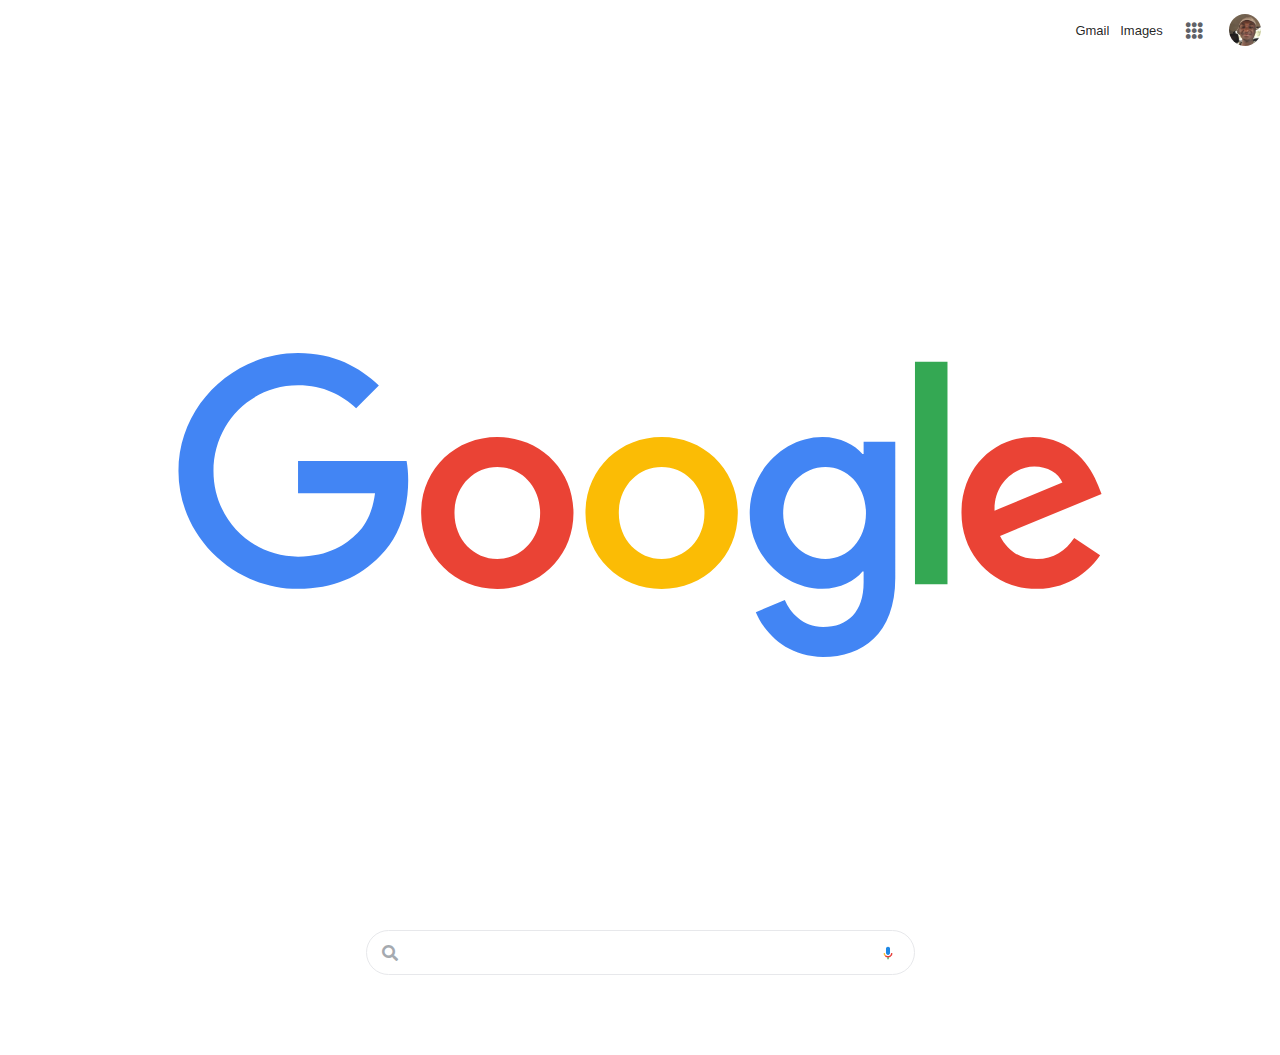
==== index.html @ 72ac7976 "Made index.html google's primary search page, added styling, and templates" ====
<!DOCTYPE html>
<html lang="en">
<head>
    <meta charsets="UTF-8">
    <meta http-equiv="X-UA-Compatible" content="IE=edge">
    <meta name="viewport" content="width=device-width, initial-scale=1.0">
    <link rel="stylesheet" href="styles.css">

    <!-- icons: Font awesome-->
    <link rel="stylesheet" href="https://cdnjs.cloudflare.com/ajax/libs/font-awesome/5.15.4/css/all.min.css">
    <title>Search</title>
<body>
    <!--Navbar-->
    <nav class="navbar">
        <div class="navbar-wrapper">
            <a href="#">Gmail</a>
            <a href="#">Images</a>
            <div class="app">
                <i class="fas fa-ellipsis-v"></i>
                <i class="fas fa-ellipsis-v"></i>
                <i class="fas fa-ellipsis-v"></i>
            </div>
            <div class="account">
                <img class="account" src="templates/account.JPG">
            </div>
        </div>
    </nav>

    <!--Main-->
    <main>
        <img class="logo" src="templates/google-logo.svg">
        <div class="search">
            <span class="fas fa-search"></span>
            <input type="text">
            <img src="templates/microphone.png">
        </div>
    </main>

    <!-- footer-->
</body>
</html>
---- styles.css ----
*
{
    margin: 0;
    padding: 0;
    outline: 0;
    box-sizing: border-box;
    font-family: Arial, Helvetica, sans-serif;
}

.navbar
{
    display: block;
    float: right;
    height: 50px;
    padding: 10px;
}

.navbar-wrapper
{
    width: 200px;
    display: 200px;
    display: flex;
    justify-content: space-around;
    align-items: center;
    font-size: 13px;
}

.navbar-wrapper > a
{
    text-decoration: none;
    color: rgba(0, 0, 0, 0.87)
}

.navbar-wrapper > a:hover
{
    text-decoration: underline;
}

.app, .account
{
    display: flex;
    justify-content: center;
    align-items: center;
    width: 40px;
    height: 40px;
    border-radius: 50%;
    cursor: pointer;
}

.account > img
{
    width: 32px;
    height: 32px;
    object-fit: cover;
    border-radius: 50%;
}

.app:hover, .account:hover 
{
    background-color: #f2f2f2; 
}

.app > i
{
    font-size: 17px;
    color: #5f6268;
}

main 
{
    width: 100%;
    display: flex;
    flex-direction: column;
    justify-content: center;
    align-items: center;
    padding: 55px 30px;
}

.search 
{
    display: flex;
    justify-content: space-between;
    align-items: center;
    min-width: 280px;
    width: 45%;
    height: 45px;
    border: 1px solid #e7e8eb;
    border-radius: 30px;
    padding: 5px 15px;
    margin: 25px; 
}

.search:hover
{
    box-shadow: 0 1px 6px rgb(32 33 36/28%);
}

.search span
{
    width: 15px;
    height: 15px;
    color: #a5aab0; 
}

.search input
{
    width: 90%;
    height: 100%;
    background-color: transparent;
    border: none;
    font-size: 15px;
}

.search img
{
    width: 20px;
    height: 20px;
    cursor: pointer;
}
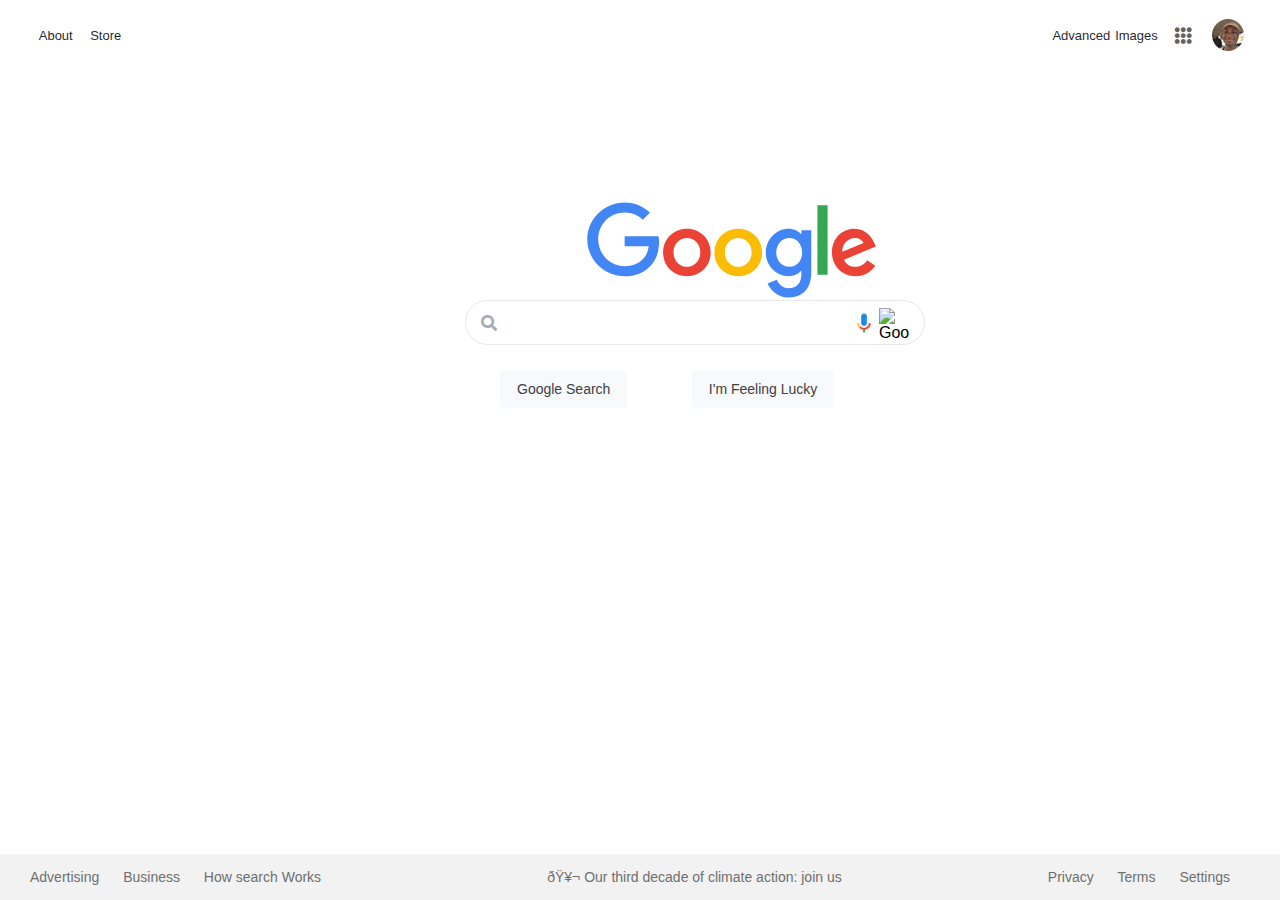
==== commit 671122fb: "Replicated the UI of the top 4 advanced search features. Finished styling the whole project. Project" ====
--- a/index.html
+++ b/index.html
@@ -12,9 +12,13 @@
 <body>
     <!--Navbar-->
     <nav class="navbar">
+        <div class="navbar-left">
+            <a href="https://about.google/?fg=1&utm_source=google-US&utm_medium=referral&utm_campaign=hp-header">About</a>
+            <a href="https://store.google.com/US/?utm_source=hp_header&utm_medium=google_ooo&utm_campaign=GS100042&hl=en-US">Store</a>
+        </div>
         <div class="navbar-wrapper">
-            <a href="#">Gmail</a>
-            <a href="#">Images</a>
+            <a href="advanced.html">Advanced</a>
+            <a href="images.html">Images</a>
             <div class="app">
                 <i class="fas fa-ellipsis-v"></i>
                 <i class="fas fa-ellipsis-v"></i>
@@ -27,16 +31,43 @@
     </nav>
 
     <!--Main-->
+    
     <main>
-        <img class="logo" src="templates/google-logo.svg">
+        <img class="logo" src="templates/google-logo.svg" alt="Google Logo">
+        <form action="https://www.google.com/search" method="GET">
         <div class="search">
             <span class="fas fa-search"></span>
-            <input type="text">
-            <img src="templates/microphone.png">
+            <input type="text" name="q" >
+            <!-- No functionality for the following two images-->
+            <img src="templates/microphone.png" alt="Google Microphone">
+            <img class="lens" src="templates/lens.png" alt="Google Image Search">
+
         </div>
+        <div class="search-button">
+            <button type="submit" name="btnK" value="Google Search">Google Search</button>
+            <button type="submit" name="btnI" value="I'm Feeling Lucky">I'm Feeling Lucky</button>
+        </div>
+        </form>
     </main>
 
     <!-- footer-->
+    <footer>
+        <div class="footer-menu">
+            <div class="left-menu">
+                <a href="https://ads.google.com/intl/en_us/home/?subid=ww-ww-et-g-awa-a-g_hpafoot1_1!o2&utm_source=google.com&utm_medium=referral&utm_campaign=google_hpafooter&fg=1">Advertising</a>
+                <a href="https://smallbusiness.withgoogle.com/?subid=us-en-et-g-awa-a-g_hpbfoot1_1!o2&utm_source=google&utm_medium=ep&utm_campaign=google_hpbfooter&utm_content=google_hpbfooter&gmbsrc=us-en_US-et-gs-z-gmb-s-z-u~sb-g4sb_srvcs-u#!/">Business</a>
+                <a href="https://www.google.com/search/howsearchworks/?fg=1">How search Works</a>
+            </div>
+            <div class="climate">
+                🥬 Our third decade of climate action: join us
+            </div>
+            <div class="right-menu">
+                <a href="https://policies.google.com/privacy?hl=en&fg=1">Privacy</a>
+                <a href="https://policies.google.com/terms?hl=en&fg=1">Terms</a>
+                <a href="#">Settings</a>
+            </div>
+        </div>
+    </footer>
 </body>
 </html>
 
--- a/styles.css
+++ b/styles.css
@@ -9,10 +9,21 @@
 
 .navbar
 {
-    display: block;
-    float: right;
-    height: 50px;
-    padding: 10px;
+    display: flex;
+    flex-wrap: wrap;
+    justify-content: space-between;
+    align-items: center;
+    padding: 15px 30px;  
+}
+
+.navbar-left
+{
+    width: 100px;
+    display: 200px;
+    display: flex;
+    justify-content: space-around;
+    align-items: center;
+    font-size: 13px;
 }
 
 .navbar-wrapper
@@ -25,13 +36,13 @@
     font-size: 13px;
 }
 
-.navbar-wrapper > a
+.navbar-left > a, .navbar-wrapper > a
 {
     text-decoration: none;
-    color: rgba(0, 0, 0, 0.87)
-}
-
-.navbar-wrapper > a:hover
+    color: rgba(0, 0, 0, 0.87);
+}
+
+.navbar-left > a:hover, .navbar-wrapper > a:hover
 {
     text-decoration: underline;
 }
@@ -81,8 +92,8 @@
     display: flex;
     justify-content: space-between;
     align-items: center;
-    min-width: 280px;
-    width: 45%;
+    min-width: 350px;
+    width: 115%;
     height: 45px;
     border: 1px solid #e7e8eb;
     border-radius: 30px;
@@ -104,7 +115,7 @@
 
 .search input
 {
-    width: 90%;
+    flex: 1;
     height: 100%;
     background-color: transparent;
     border: none;
@@ -113,7 +124,196 @@
 
 .search img
 {
-    width: 20px;
-    height: 20px;
+    width: 30px;
+    height: 30px;
     cursor: pointer;
-}+}
+
+
+.logo {
+    width: auto; 
+    height: 250px; 
+    margin-bottom: -100px;
+    margin-left: 15%;
+}
+
+
+.search-button button
+{
+    background-color: #f8f9fa;
+    border: 1px solid #f8f9fa;
+    border-radius: 4px;
+    color: #3c4043;
+    font-size: 14px;
+    text-align: center;
+    padding: 10px 16px;
+    margin-left: 15%;
+    cursor: pointer;
+}
+
+.search-button button:hover
+{
+    border: 1px solid #e7e8eb;
+    box-shadow: 0 3px 3px 3px -3px#a5aab0;
+}
+
+footer 
+{
+    width: 100%;
+    position: absolute;
+    bottom: 0;
+    background-color: #f2f2f2;
+    font-size: 14px;
+    color: #6f6f6f;
+}
+
+.footer-menu
+{
+    display: flex;
+    flex-wrap: wrap;
+    justify-content: space-between;
+    align-items: flex-start;
+    padding: 15px 30px;  
+}
+
+.climate
+{
+   align-self: flex-start;  
+}
+
+.left-menu a, .right-menu a
+{
+    text-decoration: none;
+    color: #6f6f6f;
+    padding: 0 20px 0 0;
+}
+
+.left-menu a:hover, .right-menu:hover
+{
+    text-decoration: underline;
+
+}
+
+.navbar-images
+{
+    margin-left: 90%;
+    display: flex;
+    flex-wrap: wrap;
+    justify-content: space-between;
+    align-items: center;
+    padding: 15px 30px;  
+}
+
+.images-text
+{
+    margin-left: 48%;
+    padding-top: 2px;
+    font-size: 16px;
+    letter-spacing: -1.9px;
+    font-family: "Product Sans", sans-serif;
+}
+
+.images-text span:nth-child(1),.images-text span:nth-child(4) 
+{
+    color: 	#4285F4;
+}
+
+.images-text span:nth-child(2),
+.images-text span:nth-child(6) 
+{
+    color: 	#EA4335;
+}
+
+.images-text span:nth-child(3) 
+{
+    color: #FBBC05;
+}
+
+.images-text span:nth-child(5) 
+{
+    color: 	#34A853;
+}
+
+.magnifying-glass
+{
+    all: initial;
+    
+}
+
+/* Advanced */
+
+.advanced-main
+{
+    display: block;
+    align-items: left;
+    text-align: left;
+    justify-content: left;
+}
+
+.advanced-logo
+{
+    width: 98px;
+    height: 80px;
+    margin-top: -20px;
+    margin-left: -17px;
+}
+
+.advanced-red-title
+{
+    color: #EA4335;
+    font-size: 19px;
+    padding-left: 20px;
+    margin-top: -50px;
+}
+
+.line {
+    height: 1px;
+    background-color: #e7dfdf; 
+    margin-top: 20px;
+    margin-bottom: 50px;
+    padding-left: 20px;
+}
+
+.advanced-content
+{
+    padding-left: 20px;
+}
+
+.search-field
+{
+    padding-top: 25px;
+    display: flex;
+    justify-content: left;
+    align-items: left;
+    font-size: 14px;
+}
+
+.search-field input 
+{
+    position: absolute;
+    width: 360px;
+    height: 28px;
+    outline: 1.3px solid #cecaca; 
+    border: none;
+    margin-left: 25%;
+}
+
+
+.search-field input:focus 
+{
+    outline-color: #4285F4;
+    outline-offset: -1px;
+}
+
+.advanced-button
+{
+    background-color: #4285F4;
+    color: white;
+    height: 30px;
+    width: 120px;
+    border: none;
+    font-weight: 550;
+    font-size: 12px;
+    margin-left: 50%;
+}
+
